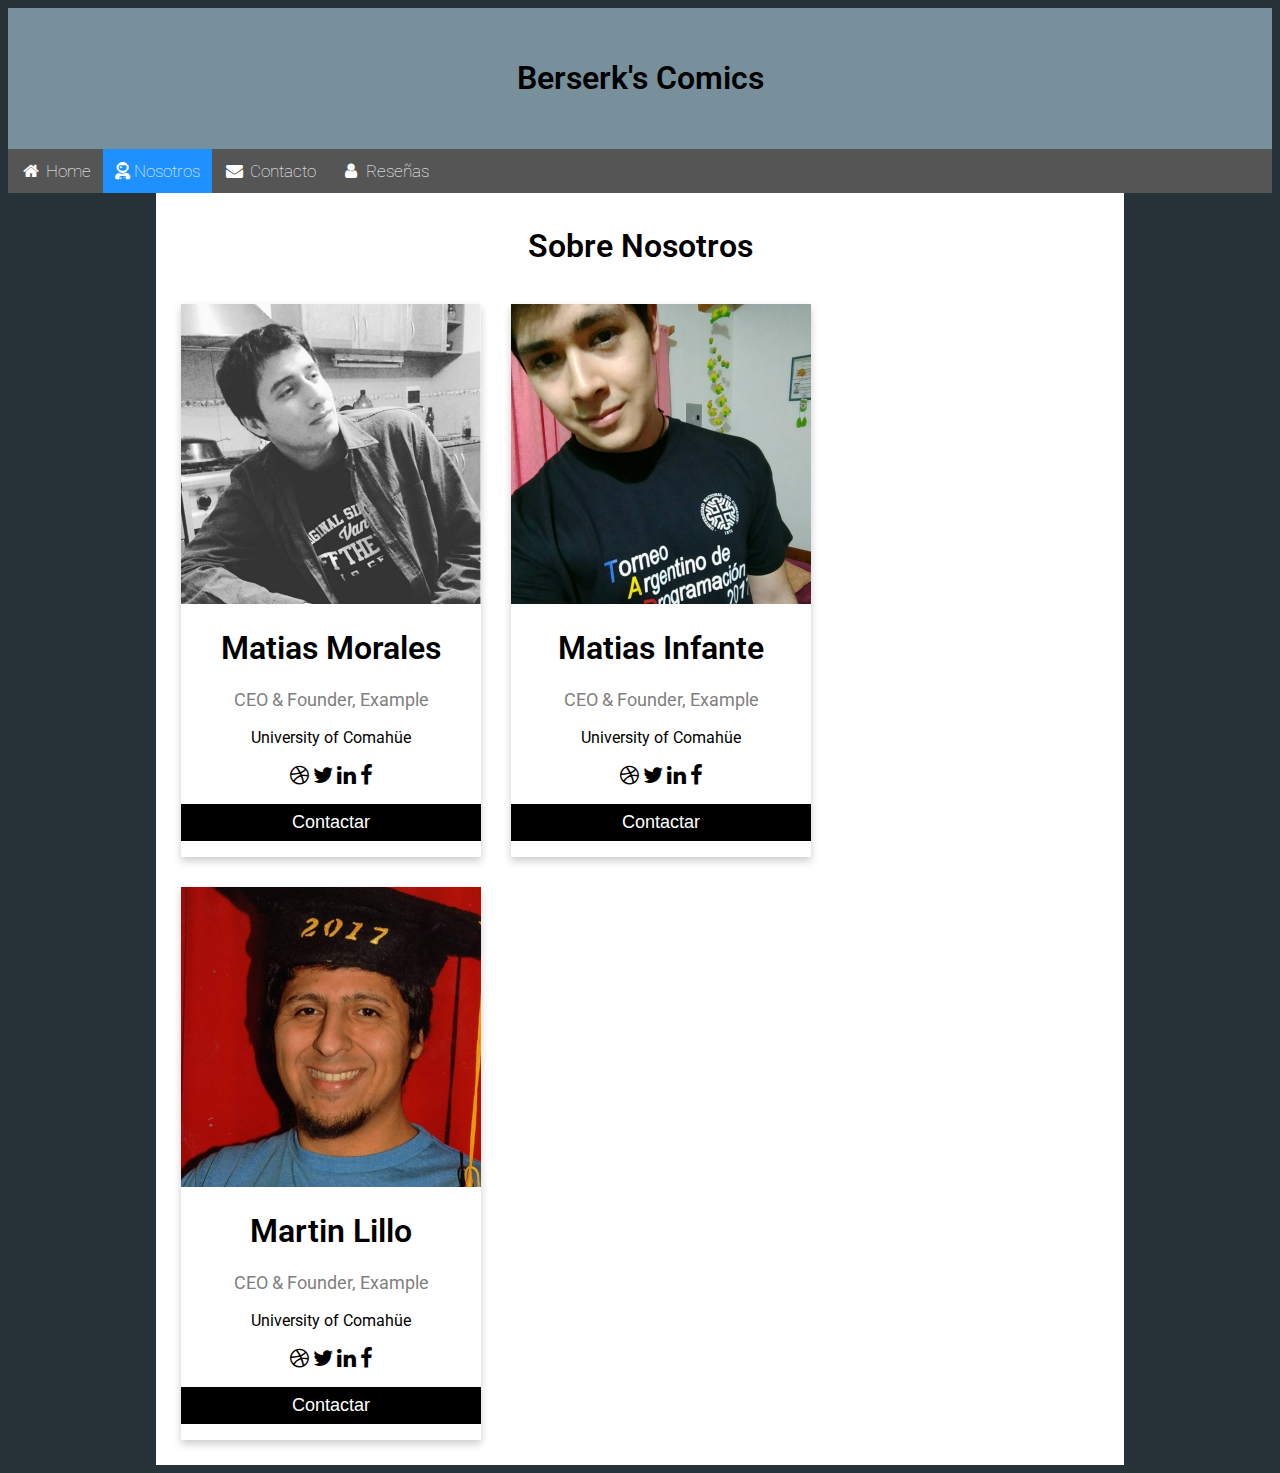
==== about.html @ d4b05519 "Adding about and repair formulary" ====
<!doctype html>
<html>

    <head>
        <meta charset="utf-8">
        <meta name="viewport" content="width=device-width, initial-scale=1.0">
        <link type="text/css" rel="stylesheet" href="css/estilo.css">
        <link href="https://fonts.googleapis.com/css?family=Roboto:300,400,500,700" rel="stylesheet">
        <link href="css/fontawesome-all.css" type="text/css" rel="stylesheet">
        <!-- Add icon library -->
        <link rel="stylesheet" href="https://cdnjs.cloudflare.com/ajax/libs/font-awesome/4.7.0/css/font-awesome.min.css">

        <!--favicon-->
        <link rel="icon" href="images/about.png">


        <title>Nosotros</title>
    </head>

    <body>
        <!--Encabezado-->
        <div class="header">
            <h1> Berserk's Comics </h1>
        </div>

        <div class="navbar" id="navbar">
            <a href="index.html"><i class="fa fa-fw fa-home"></i> Home</a> 
            <a class="active" href="#"><i class="fas fa-user-astronaut"></i> Nosotros</a> 
            <a href="Contact.html"><i class="fa fa-fw fa-envelope"></i> Contacto</a> 
            <a href="reseña.html"><i class="fa fa-fw fa-user"></i> Reseñas</a>
        </div>


        <div class="container">

            <h1 class="my-3">Sobre Nosotros</h1>

            <div class="row">


                <div class="card">
                    <img src="images/matt.png" alt="matt" style="width:100%">
                    <h1>Matias Morales</h1>
                    <p class="title">CEO & Founder, Example</p>
                    <p>University of Comahüe</p>
                    <a href="#"><i class="fa fa-dribbble"></i></a> 
                    <a href="#"><i class="fa fa-twitter"></i></a> 
                    <a href="#"><i class="fa fa-linkedin"></i></a> 
                    <a href="#"><i class="fa fa-facebook"></i></a> 
                    <p><button>Contactar</button></p>
                </div>

                <div class="card">
                    <img src="images/mati.png" alt="mati" style="width:100%">
                    <h1>Matias Infante</h1>
                    <p class="title">CEO & Founder, Example</p>
                    <p>University of Comahüe</p>
                    <a href="#"><i class="fa fa-dribbble"></i></a> 
                    <a href="#"><i class="fa fa-twitter"></i></a> 
                    <a href="#"><i class="fa fa-linkedin"></i></a> 
                    <a href="#"><i class="fa fa-facebook"></i></a> 
                    <p><button>Contactar</button></p>
                </div>

                <div class="card">
                    <img src="images/martin.png" alt="martin" style="width:100%">
                    <h1>Martin Lillo</h1>
                    <p class="title">CEO & Founder, Example</p>
                    <p>University of Comahüe</p>
                    <a href="#"><i class="fa fa-dribbble"></i></a> 
                    <a href="#"><i class="fa fa-twitter"></i></a> 
                    <a href="#"><i class="fa fa-linkedin"></i></a> 
                    <a href="#"><i class="fa fa-facebook"></i></a> 
                    <p><button>Contactar</button></p>
                </div>


            </div>




            <script src="js/topnav.js"></script>

        </div>



    </body>
</html>
---- css/estilo.css ----
@charset "utf-8";
/* CSS Document */

body{
    background: #263238;
    font-family:'Roboto', sans-serif;
}

h1{
    font-weight: 600;
}

/* Cabecera */
.header{
    text-align: center;
    background: #78909C;
    padding: 30px;
    margin-left: auto;
    margin-right: auto;
}
/* Fin cabecera */

.container{
    width: 75%;
    text-align: center;
    background-color: #FFFFFF;
    margin-left: auto;
    margin-right: auto;
    z-index: auto;
    padding: 10px;
}
.left{
    text-align: left;
}

/* MENU */
.navbar {
    background-color: #555;
    overflow: auto;
    margin: auto;
    z-index: 3;
}

/* MENU - links */
.navbar a {
    float: left;
    text-align: center;
    padding: 12px;
    color: white;
    text-decoration: none;
    font-size: 17px;
    font-family: 'Roboto', sans-serif;
    font-weight: 100;
}

/* MENU - links con mouse encima*/
.navbar a:hover {
    background-color: #000;
}

/* MENU - Activo */
.active {
    background-color: dodgerblue;
}

/* MENU Magia responsive  */

.content{
    padding: 10px;
}
/* Menu pegado */
.static {
    position: fixed;
    top: 0;
    left: 0;
}

.static + .content {
    padding-top: 0px;
}

/* Contenedor de About */

.row:after {
    content: "";
    display: table;
    clear: both;
}


/* ESTILOS PARA CARDS */
.card {
    box-shadow: 0 4px 8px 0 rgba(0, 0, 0, 0.2);
    max-width: 300px;
    margin: 15px;
    text-align: center;
    float: left;

}

.title {
    color: grey;
    font-size: 18px;
}

button {
    border: none;
    outline: 0;
    display: inline-block;
    padding: 8px;
    color: white;
    background-color: #000;
    text-align: center;
    cursor: pointer;
    width: 100%;
    font-size: 18px;
}

a {
    text-decoration: none;
    font-size: 22px;
    color: black;
}

button:hover, a:hover {
    opacity: 0.7;
}


/* On mouse-over, add a deeper shadow */
.card:hover {
    box-shadow: 0 8px 16px 0 rgba(0,0,0,0.2);
}

/* Add some padding inside the card container */
.contenedor {
    padding: 2px 16px;
}


/* FORMULARIO */

.my-3{
    margin-bottom:24px;
    margin-top:24px;
}

label {
    display:block;
    margin-top:20px;
    text-align: left;
    letter-spacing:1px;
    font-size: 16px;
    font-weight: bold;
    margin-bottom: 5px;


}
.formulario {
    color: darkslategray;
    background-color: #f2f2f2;
    padding: 20px;
    border-radius: 5px;
}

form {
    margin:0 auto;
    width:100%;
}

input, textarea {
    /*width:380px;*/
    float: left;
    width: 95%;
    height:27px;
    background:#FFF;
    border:2px solid violet;
    border-radius: 3px;
    padding:10px;
    margin-bottom: 10px;
    color:darkblue;
    resize: vertical;
}

textarea {
    height:150px;
}

#submit {
    width:85px;
    height:35px;
    border:none;
    margin-top:5px;
    cursor:pointer;
    margin-bottom: 20px;
    background-color: #4CAF50;
    color:white;
    border-radius: 5px;
    padding: 10px;
    font-weight: bold;
    float:none;
}

.error{
    border:medium solid red;
}


/* Pie de pagina */
footer{
    background-color: darkslategrey;
    color:white;
    padding: 5px;
}

/* Slides */
.rslides {
    margin: 0 auto 40px;
}

.slides_container {
    margin-bottom: 50px;
    position: relative;
    float: left;
    width: auto;
}

.slides {
    position: relative;
    list-style: none;
    overflow: hidden;
    width: 100%;
    padding: 0;
    margin: 0;
}

.slides li {
    position: absolute;
    width: 100%;
    left: 0;
    top: 0;
}

.slides img {
    display: block;
    position: relative;
    z-index: 1;
    height: auto;
    width: 100%;
    border: 0;
}

.slides .texto {
    display: block;
    position: absolute;
    z-index: 2;
    font-size: 20px;
    text-shadow: none;
    color: #fff;
    background: #000;
    background: rgba(0,0,0, .8);
    left: 0;
    right: 0;
    bottom: 0;
    padding: 10px 20px;
    margin: 0;
    max-width: none;
}

.slides_nav {
    position: absolute;
    -webkit-tap-highlight-color: rgba(0,0,0,0);
    top: 57%;
    left: 0;
    opacity: 0.7;
    z-index: 2;
    text-indent: -9999px;
    overflow: hidden;
    text-decoration: none;
    height: 61px;
    width: 38px;
    background: transparent url(../images/themes.gif)no-repeat left top;
    margin-top: -150px;
}

.slides_nav:active {
    opacity: 1.0;
}

.slides_nav.next {
    left: auto;
    background-position: right top;
    right: 0;
}

#lista a {
    display: inline-block;
}

#lista img {
    float: left;
}

#lista .rslides_here a {
    background: transparent;
    box-shadow: 0 0 0 2px #666;
}

#lista a {
    padding: 0;
}

.rslides_tabs {
    list-style: none;
    padding: 0;
    background: rgba(0,0,0,.25);
    box-shadow: 0 0 1px rgba(255,255,255,.3), inset 0 0 5px rgba(0,0,0,1.0);
    -moz-box-shadow: 0 0 1px rgba(255,255,255,.3), inset 0 0 5px rgba(0,0,0,1.0);
    -webkit-box-shadow: 0 0 1px rgba(255,255,255,.3), inset 0 0 5px rgba(0,0,0,1.0);
    font-size: 18px;
    list-style: none;
    margin: 0 auto 50px;
    max-width: 540px;
    padding: 10px 0;
    text-align: center;
    width: 100%;
}

.rslides_tabs li {
    display: inline;
    float: none;
    margin-right: 1px;
}

.rslides_tabs a {
    width: auto;
    line-height: 20px;
    padding: 9px 20px;
    height: auto;
    background: transparent;
    display: inline;
}

.rslides_tabs li:first-child {
    margin-left: 0;
}

.rslides_tabs .rslides_here a {
    background: rgba(255,255,255,.1);
    color: #fff;
    font-weight: bold;
}

@media screen and (min-width: 767px) {
    .static {
        position: fixed;
        top: 0;
        width: 100%;
    }
}



@media screen and (min-width: 360px) {
    .static {
        position: fixed;
        top: 0;
        width: 100%;
    }
}
@media screen and (max-width: 360px) {
    .navbar a {
        float: none;
        display: block;
    }
    .navbar{
        margin: auto;
    }
    .static{
        width: 100%;
    }
    body{
        margin-left: 0px;
        margin-right: 0px;
    }

    input{
        width: 90%;
    }

    textArea{
        width: 90%;
    }
}

@media screen and (max-width: 600px) {
    .callbacks_nav {
        top: 47%;
    }
    .static{
        width: 100%;
    }
}
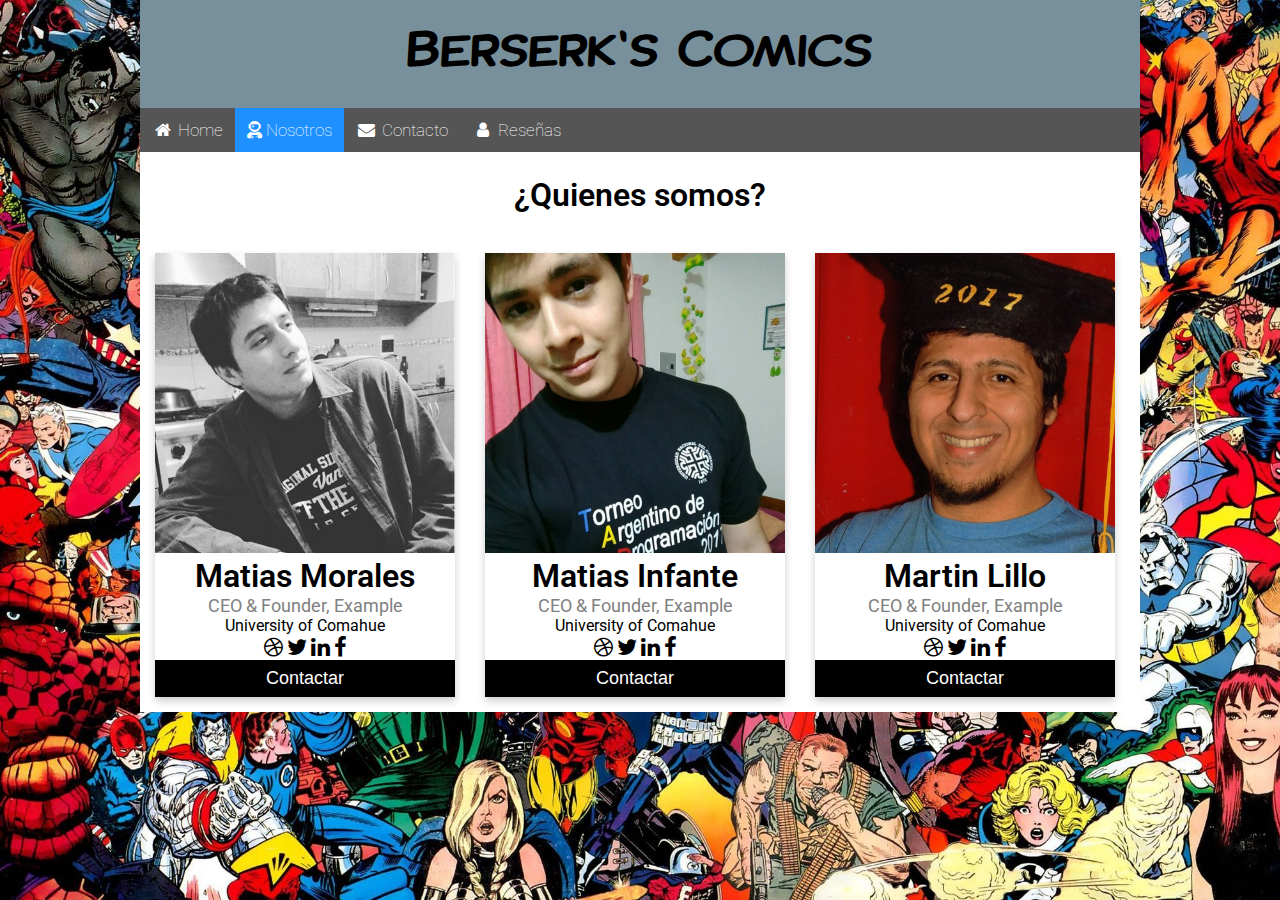
==== commit 97673cf5: "minor fixes" ====
--- a/about.html
+++ b/about.html
@@ -19,8 +19,10 @@
 
     <body>
         <!--Encabezado-->
+        <div class="contenedor-principal">
+        <header>
         <div class="header">
-            <h1> Berserk's Comics </h1>
+            <h1 class="titulo"> Berserk's Comics </h1>
         </div>
 
         <div class="navbar" id="navbar">
@@ -29,11 +31,11 @@
             <a href="Contact.html"><i class="fa fa-fw fa-envelope"></i> Contacto</a> 
             <a href="reseña.html"><i class="fa fa-fw fa-user"></i> Reseñas</a>
         </div>
+</header>
 
+        <div class="contenedor">
 
-        <div class="container">
-
-            <h1 class="my-3">Sobre Nosotros</h1>
+            <h1 class="my-3 centrar">¿Quienes somos?</h1>
 
             <div class="row">
 
@@ -42,7 +44,7 @@
                     <img src="images/matt.png" alt="matt" style="width:100%">
                     <h1>Matias Morales</h1>
                     <p class="title">CEO & Founder, Example</p>
-                    <p>University of Comahüe</p>
+                    <p>University of Comahue</p>
                     <a href="#"><i class="fa fa-dribbble"></i></a> 
                     <a href="#"><i class="fa fa-twitter"></i></a> 
                     <a href="#"><i class="fa fa-linkedin"></i></a> 
@@ -54,7 +56,7 @@
                     <img src="images/mati.png" alt="mati" style="width:100%">
                     <h1>Matias Infante</h1>
                     <p class="title">CEO & Founder, Example</p>
-                    <p>University of Comahüe</p>
+                    <p>University of Comahue</p>
                     <a href="#"><i class="fa fa-dribbble"></i></a> 
                     <a href="#"><i class="fa fa-twitter"></i></a> 
                     <a href="#"><i class="fa fa-linkedin"></i></a> 
@@ -66,7 +68,7 @@
                     <img src="images/martin.png" alt="martin" style="width:100%">
                     <h1>Martin Lillo</h1>
                     <p class="title">CEO & Founder, Example</p>
-                    <p>University of Comahüe</p>
+                    <p>University of Comahue</p>
                     <a href="#"><i class="fa fa-dribbble"></i></a> 
                     <a href="#"><i class="fa fa-twitter"></i></a> 
                     <a href="#"><i class="fa fa-linkedin"></i></a> 
@@ -83,7 +85,7 @@
             <script src="js/topnav.js"></script>
 
         </div>
-
+</div>
 
 
     </body>
--- a/css/estilo.css
+++ b/css/estilo.css
@@ -1,8 +1,26 @@
 @charset "utf-8";
+@font-face {
+	font-family: comic-ink;
+	src: url(../fonts/Comic-ink.otf);
+}
 /* CSS Document */
-
+*{
+    margin: 0;
+    padding: 0;
+    box-sizing: border-box;
+    -webkit-box-sizing: border-box;
+    -moz-box-sizing: border-box;
+
+}
+.titulo {
+	font-family: comic-ink;
+	font-size: 300%;
+}
 body{
     background: #263238;
+    background: #000 url('../images/fondo.jpg');
+    background-size: cover;
+    background-attachment: fixed; 
     font-family:'Roboto', sans-serif;
 }
 
@@ -27,7 +45,9 @@
     margin-left: auto;
     margin-right: auto;
     z-index: auto;
-    padding: 10px;
+    padding-right: 15px;
+    padding-left: 15px;
+
 }
 .left{
     text-align: left;
@@ -78,6 +98,93 @@
 .static + .content {
     padding-top: 0px;
 }
+
+/* Inicio de la pagína*/
+header{
+    width: 100%;
+}
+
+.contenedor-principal{
+    margin:auto;
+    width: 90%;
+    max-width: 1000px;
+    display: flex;
+    flex-direction: row;
+    flex-wrap: wrap;
+}
+.main{
+    background: #fff;
+    padding: 20px;
+    width: 70%;
+}
+.main .articulo{
+    padding: 20px;
+    margin: 20px;
+}
+.main .articulo .portada{
+    margin-bottom: 20px;
+}
+.main .articulo .portada img{
+    width: 100%;
+    vertical-align: top;
+}
+.main .articulo h2{
+    margin-bottom: 20px;
+    font-weight: normal;
+    font-size: 32px;
+}
+.main .articulo p{
+    margin-bottom: 20px;
+    font-size :15px;
+    line-height: 22px;
+}
+aside {
+    width: 30%;
+    /*background: #000;*/
+
+}
+aside .contenedor-comics{
+    padding: 22px;
+    background: #000;
+}
+aside h2{
+    color:#fff;
+    font-size: 20px;
+    margin-bottom: 20px;
+    margin-top: 20px;
+}
+aside .aside-articulo{
+}
+aside .aside-articulo .novedad{
+    margin-bottom: 0;
+}
+aside .aside-articulo .novedad img{
+    width: 100%;
+    vertical-align: top;
+    opacity: 0.7;
+}
+aside .aside-articulo .novedad img:hover{
+    opacity: 1;
+}
+/*Inicio de footer*/
+footer{
+    width: 100%;
+    padding: 20px;
+    background: #2f2f2f;
+    color: #fff;
+}
+footer .autores{
+    display: flex;
+    flex-direction: row;
+    justify-content: space-around;
+    margin-bottom: 20px;
+    margin-top: 10px;
+}
+footer p{
+    text-align: center;
+}
+/*Fin de footer*/
+/*Fin inicio de pagína*/
 
 /* Contenedor de About */
 
@@ -134,8 +241,10 @@
 
 /* Add some padding inside the card container */
 .contenedor {
-    padding: 2px 16px;
-}
+	width: 100%;
+	background: rgba(255,255,255,1.00);
+}
+
 
 
 /* FORMULARIO */
@@ -151,16 +260,13 @@
     text-align: left;
     letter-spacing:1px;
     font-size: 16px;
-    font-weight: bold;
-    margin-bottom: 5px;
-
-
 }
 .formulario {
     color: darkslategray;
     background-color: #f2f2f2;
-    padding: 20px;
+    padding: 30px;
     border-radius: 5px;
+
 }
 
 form {
@@ -175,8 +281,10 @@
     height:27px;
     background:#FFF;
     border:2px solid violet;
-    border-radius: 3px;
-    padding:10px;
+    border-radius: 5px;
+    padding:20px;
+    padding-left: 15px;
+    padding-right: 15px;
     margin-bottom: 10px;
     color:darkblue;
     resize: vertical;
@@ -185,6 +293,20 @@
 textarea {
     height:150px;
 }
+
+.col-25{
+    float: left;
+    width: 20%;
+    margin-top: 6px;
+}
+
+.col-75{
+    float: left;
+    width: 80%;
+    margin-top: 6px;
+}
+
+
 
 #submit {
     width:85px;
@@ -205,17 +327,28 @@
     border:medium solid red;
 }
 
-
 /* Pie de pagina */
 footer{
     background-color: darkslategrey;
     color:white;
     padding: 5px;
+
 }
 
 /* Slides */
+.slides_contenedor .titulo{
+    text-align: center;
+    font-size: 32px;
+    margin-bottom: 20px;
+    margin-top: 20px;
+}
 .rslides {
     margin: 0 auto 40px;
+}
+
+.centrar{
+    display: flex;
+    justify-content: center;
 }
 
 .slides_container {
@@ -384,13 +517,7 @@
         margin-right: 0px;
     }
 
-    input{
-        width: 90%;
-    }
-
-    textArea{
-        width: 90%;
-    }
+
 }
 
 @media screen and (max-width: 600px) {
@@ -400,5 +527,37 @@
     .static{
         width: 100%;
     }
-}
-
+    input{
+        width: 100%;
+        margin-top: 0;
+    }
+
+    textArea{
+        width: 100%;
+    }
+
+    .col-25,.col-75{
+        width: 100%;
+        margin-top: 0;
+    }
+}
+
+@media (max-width: 575.98px) {}
+@media (max-width: 767.98px) {
+    .main {
+        width: 100%;
+        padding:0;
+    }
+    .main p{
+        text-align: center;
+    }
+    aside{
+        width: 100%;
+        flex-direction: row;
+    }
+
+}
+
+@media (max-width: 991.98px) {}
+
+@media (max-width: 1199.98px) {}
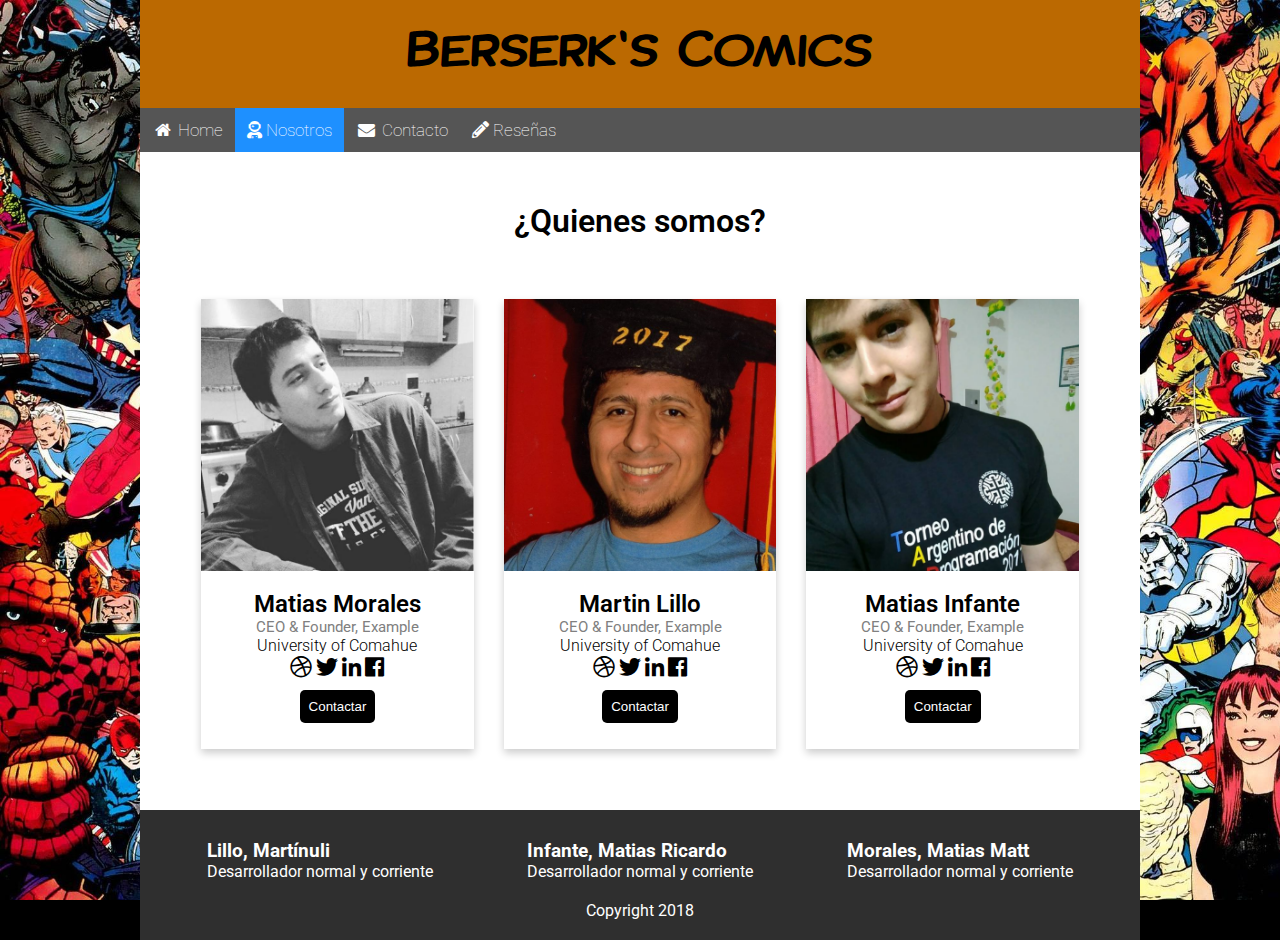
==== commit 8072391c: "fixes" ====
--- a/about.html
+++ b/about.html
@@ -1,92 +1,103 @@
 <!doctype html>
 <html>
-
     <head>
         <meta charset="utf-8">
         <meta name="viewport" content="width=device-width, initial-scale=1.0">
         <link type="text/css" rel="stylesheet" href="css/estilo.css">
+        <link href="css/fontawesome-all.css" type="text/css" rel="stylesheet">
         <link href="https://fonts.googleapis.com/css?family=Roboto:300,400,500,700" rel="stylesheet">
-        <link href="css/fontawesome-all.css" type="text/css" rel="stylesheet">
-        <!-- Add icon library -->
+        <link type="text/css" href="css/responsiveslides.css" rel="stylesheet">
+        <script src="http://ajax.googleapis.com/ajax/libs/jquery/1.8.3/jquery.min.js"></script>
+        <script src="js/responsiveslides.min.js"></script>
+        <script src="js/slides.js"></script>	
         <link rel="stylesheet" href="https://cdnjs.cloudflare.com/ajax/libs/font-awesome/4.7.0/css/font-awesome.min.css">
-
-        <!--favicon-->
         <link rel="icon" href="images/about.png">
 
 
         <title>Nosotros</title>
     </head>
+    <!-- CUERPO --> 
+    <body>
+        <div class="contenedor-principal">
+            <header>
+                <div class="header">
+                    <h1 class="titulo"> Berserk's Comics </h1>
+                </div>
+                <div class="navbar" id="navbar">
+                    <a href="index.html"><i class="fa fa-fw fa-home"></i> Home</a> 
+                    <a class="active" href="about.html"><i class="fas fa-user-astronaut"></i> Nosotros</a> 
+                    <a href="Contact.html"><i class="fa fa-fw fa-envelope"></i> Contacto</a> 
+                    <a href="reseña.html"><i class="fas fa-pencil-alt"></i> Reseñas</a>
+                </div>
+            </header>
+            <div class="about">
+                <h1 class="my-3 centrar">¿Quienes somos?</h1>
+                <div class="row contenedor-cartas">
+                    <div class="card matt">
+                        <img src="images/matt.png" alt="matt" style="width:100%">
+                        <h1 class="titulo-card">Matias Morales</h1>
+                        <p class="parrafo-titulo">CEO & Founder, Example</p>
+                        <p class="uni">University of Comahue</p>
+                        <div class="redes">
 
-    <body>
-        <!--Encabezado-->
-        <div class="contenedor-principal">
-        <header>
-        <div class="header">
-            <h1 class="titulo"> Berserk's Comics </h1>
-        </div>
+                            <a href="#"><i class="fab fa-dribbble"></i></a> 
+                            <a href="#"><i class="fab fa-twitter"></i></a> 
+                            <a href="#"><i class="fab fa-linkedin"></i></a> 
+                            <a href="#"><i class="fab fa-facebook"></i></a> 
+                        </div>
 
-        <div class="navbar" id="navbar">
-            <a href="index.html"><i class="fa fa-fw fa-home"></i> Home</a> 
-            <a class="active" href="#"><i class="fas fa-user-astronaut"></i> Nosotros</a> 
-            <a href="Contact.html"><i class="fa fa-fw fa-envelope"></i> Contacto</a> 
-            <a href="reseña.html"><i class="fa fa-fw fa-user"></i> Reseñas</a>
-        </div>
-</header>
+                        <p><button class="btn-contactar">Contactar</button></p>
+                    </div>
+                    <div class="card martin">
+                        <img src="images/martin.png" alt="martin" style="width:100%">
+                        <h1 class="titulo-card">Martin Lillo</h1>
+                        <p class="parrafo-titulo">CEO & Founder, Example</p>
+                        <p class="uni">University of Comahue</p>
+                        <div class="redes">
+                            <a href="#"><i class="fab fa-dribbble"></i></a> 
+                            <a href="#"><i class="fab fa-twitter "></i></a> 
+                            <a href="#"><i class="fab fa-linkedin"></i></a> 
+                            <a href="#"><i class="fab fa-facebook "></i></a>
+                        </div>
+                        <p><button class="btn-contactar">Contactar</button></p>
+                    </div>
+                    <div class="card matias">
+                        <img src="images/mati.png" alt="mati" style="width:100%">
+                        <h1 class="titulo-card">Matias Infante</h1>
+                        <p class="parrafo-titulo">CEO & Founder, Example</p>
+                        <p class="uni">University of Comahue</p>
+                        <div class="redes">
 
-        <div class="contenedor">
-
-            <h1 class="my-3 centrar">¿Quienes somos?</h1>
-
-            <div class="row">
-
-
-                <div class="card">
-                    <img src="images/matt.png" alt="matt" style="width:100%">
-                    <h1>Matias Morales</h1>
-                    <p class="title">CEO & Founder, Example</p>
-                    <p>University of Comahue</p>
-                    <a href="#"><i class="fa fa-dribbble"></i></a> 
-                    <a href="#"><i class="fa fa-twitter"></i></a> 
-                    <a href="#"><i class="fa fa-linkedin"></i></a> 
-                    <a href="#"><i class="fa fa-facebook"></i></a> 
-                    <p><button>Contactar</button></p>
+                            <a href="#"><i class="fab fa-dribbble"></i></a> 
+                            <a href="#"><i class="fab fa-twitter"></i></a> 
+                            <a href="#"><i class="fab fa-linkedin"></i></a> 
+                            <a href="#"><i class="fab fa-facebook"></i></a> 
+                        </div>
+                        <p><button class="btn-contactar">Contactar</button></p>
+                    </div>
                 </div>
 
-                <div class="card">
-                    <img src="images/mati.png" alt="mati" style="width:100%">
-                    <h1>Matias Infante</h1>
-                    <p class="title">CEO & Founder, Example</p>
-                    <p>University of Comahue</p>
-                    <a href="#"><i class="fa fa-dribbble"></i></a> 
-                    <a href="#"><i class="fa fa-twitter"></i></a> 
-                    <a href="#"><i class="fa fa-linkedin"></i></a> 
-                    <a href="#"><i class="fa fa-facebook"></i></a> 
-                    <p><button>Contactar</button></p>
+            </div>
+            <footer>
+                <div class="autores">
+                    <div class="autor">
+                        <h3>Lillo, Martínuli</h3>
+                        <p class="subtitulo">Desarrollador normal y corriente</p>
+                    </div>
+                    <div class="autor">
+                        <h3>Infante, Matias Ricardo</h3>
+                        <p class="subtitulo">Desarrollador normal y corriente</p>
+                    </div>
+                    <div class="autor">
+                        <h3>Morales, Matias Matt</h3>
+                        <p class="subtitulo">Desarrollador normal y corriente</p>
+                    </div>
                 </div>
-
-                <div class="card">
-                    <img src="images/martin.png" alt="martin" style="width:100%">
-                    <h1>Martin Lillo</h1>
-                    <p class="title">CEO & Founder, Example</p>
-                    <p>University of Comahue</p>
-                    <a href="#"><i class="fa fa-dribbble"></i></a> 
-                    <a href="#"><i class="fa fa-twitter"></i></a> 
-                    <a href="#"><i class="fa fa-linkedin"></i></a> 
-                    <a href="#"><i class="fa fa-facebook"></i></a> 
-                    <p><button>Contactar</button></p>
+                <div class="derechos">
+                    <p>Copyright 2018</p>
                 </div>
-
-
-            </div>
-
-
-
-
-            <script src="js/topnav.js"></script>
-
+            </footer>
         </div>
-</div>
-
-
+        <script src="js/topnav.js"></script>
     </body>
 </html>
--- a/css/estilo.css
+++ b/css/estilo.css
@@ -1,7 +1,7 @@
 @charset "utf-8";
 @font-face {
-	font-family: comic-ink;
-	src: url(../fonts/Comic-ink.otf);
+    font-family: comic-ink;
+    src: url(../fonts/Comic-ink.otf);
 }
 /* CSS Document */
 *{
@@ -13,8 +13,12 @@
 
 }
 .titulo {
-	font-family: comic-ink;
-	font-size: 300%;
+    font-family: comic-ink;
+    font-size: 300%;	
+}
+.descripcion{
+    font-family: comic-ink;
+    padding-top: 20px;
 }
 body{
     background: #263238;
@@ -23,21 +27,18 @@
     background-attachment: fixed; 
     font-family:'Roboto', sans-serif;
 }
-
 h1{
     font-weight: 600;
 }
-
 /* Cabecera */
 .header{
     text-align: center;
-    background: #78909C;
+    background: rgba(187,105,1,1.00);
     padding: 30px;
     margin-left: auto;
     margin-right: auto;
 }
 /* Fin cabecera */
-
 .container{
     width: 75%;
     text-align: center;
@@ -47,12 +48,10 @@
     z-index: auto;
     padding-right: 15px;
     padding-left: 15px;
-
 }
 .left{
     text-align: left;
 }
-
 /* MENU */
 .navbar {
     background-color: #555;
@@ -117,75 +116,11 @@
     padding: 20px;
     width: 70%;
 }
-.main .articulo{
-    padding: 20px;
-    margin: 20px;
-}
-.main .articulo .portada{
-    margin-bottom: 20px;
-}
-.main .articulo .portada img{
-    width: 100%;
-    vertical-align: top;
-}
-.main .articulo h2{
-    margin-bottom: 20px;
-    font-weight: normal;
-    font-size: 32px;
-}
-.main .articulo p{
-    margin-bottom: 20px;
-    font-size :15px;
-    line-height: 22px;
-}
-aside {
-    width: 30%;
-    /*background: #000;*/
-
-}
-aside .contenedor-comics{
-    padding: 22px;
-    background: #000;
-}
-aside h2{
-    color:#fff;
-    font-size: 20px;
-    margin-bottom: 20px;
-    margin-top: 20px;
-}
-aside .aside-articulo{
-}
-aside .aside-articulo .novedad{
-    margin-bottom: 0;
-}
-aside .aside-articulo .novedad img{
-    width: 100%;
-    vertical-align: top;
-    opacity: 0.7;
-}
-aside .aside-articulo .novedad img:hover{
-    opacity: 1;
-}
-/*Inicio de footer*/
-footer{
-    width: 100%;
-    padding: 20px;
-    background: #2f2f2f;
-    color: #fff;
-}
-footer .autores{
-    display: flex;
-    flex-direction: row;
-    justify-content: space-around;
-    margin-bottom: 20px;
-    margin-top: 10px;
-}
-footer p{
-    text-align: center;
-}
-/*Fin de footer*/
-/*Fin inicio de pagína*/
-
+.about{
+    background: #fff;
+    padding: 26px;
+    width: 100%;
+}
 /* Contenedor de About */
 
 .row:after {
@@ -198,11 +133,8 @@
 /* ESTILOS PARA CARDS */
 .card {
     box-shadow: 0 4px 8px 0 rgba(0, 0, 0, 0.2);
-    max-width: 300px;
-    margin: 15px;
-    text-align: center;
-    float: left;
-
+    width: 30%;
+    text-align: center;
 }
 
 .title {
@@ -219,6 +151,192 @@
     background-color: #000;
     text-align: center;
     cursor: pointer;
+}
+.resenia{
+    background: #fff;
+    padding: 20px;
+    width: 100%;
+    font-weight: 200;
+    text-indent: 2em;
+    text-align: justify;
+}
+.img-resenia{
+    float: right;
+    width: 50%;
+    height: auto;
+    padding: 15px;
+}
+.titulo-2{
+    border-bottom: dotted grey thin;
+    padding-bottom: 10px;
+    width: 100%;
+    margin-bottom: 10px;
+}
+.main .articulo{
+    padding: 20px;
+    margin: 20px;
+    display: flex;
+    flex-direction: row;
+    flex-wrap: wrap;
+}
+.main .articulo .portada{
+    margin-bottom: 20px;
+    width: 40%;
+    /*    padding: 20px;*/
+
+}
+/*contenido*/
+.main .articulo .contenido{
+    width: 60%;
+    padding: 20px;
+}
+.fa-circle{
+    color:#22f672;
+}
+.main .articulo .contenido .titulo-portada{
+    margin-bottom: 0px;
+}
+.main .articulo .contenido .titulo-secundario{
+    margin-bottom: 16px;
+}
+.main .articulo .contenido .generos{
+    margin-bottom: 16px;
+}
+.main .articulo .contenido .texto h3{
+    margin-bottom: 12px;
+}
+/*fin contenido*/
+.main .articulo .portada img{
+    width: 100%;
+    vertical-align: top;
+}
+
+.main .articulo h2{
+    margin-bottom: 20px;
+    font-weight: normal;
+    font-size: 32px;
+}
+.main .articulo p{
+    margin-bottom: 20px;
+    font-size :15px;
+    line-height: 22px;
+}
+
+/*articulos*/
+.main .articulos{
+    width: 100%;
+    background: rgba(255,255,255,0.7);
+    display: flex;
+    flex-direction: row;
+    justify-content: space-around;
+}
+.main .articulos article{
+    width: 30%;
+}
+.main .articulos article h2{
+    font-size: 16px;
+    text-align: center;
+}
+.main .articulos article img{
+    width: 100%;
+    vertical-align: top;
+    opacity: 0.7;
+
+}
+.main .articulos article img{
+    opacity: 1;
+}
+
+.divisor{
+    margin-bottom: 20px;
+    border-color: grey;
+}
+/*fin de articulos*/
+aside {
+    width: 30%;
+    /*background: #000;*/
+}
+aside .busqueda-comics{
+    margin-top: 30px;
+    background: #000;
+    padding: 22px;
+    background: #000;
+
+}
+aside .busqueda-comics h2{
+    margin-top: 10px;
+}
+aside .busqueda form{
+    display: flex;
+    /*flex-direction: row;*/
+    justify-content: space-between;
+    margin: 0px;
+    width: 100%;
+}
+aside .busqueda input{
+    width: 90%;
+}
+aside .busqueda button{
+    background: none;
+    border: none;
+}
+aside .busqueda i{
+    color:#fff;
+    font-size: 16px;
+}
+
+aside h2{
+    color:#fff;
+    font-size: 20px;
+    margin-bottom: 20px;
+    margin-top: 20px;
+}
+aside .contenedor-comics{
+    padding: 22px;
+    background: #000;
+
+}
+aside h2{
+    color:#fff;
+    font-size: 20px;
+    margin-bottom: 20px;
+    margin-top: 20px;
+}
+aside .aside-articulo{
+}
+aside .aside-articulo .novedad{
+    margin-bottom: 0;
+}
+aside .aside-articulo .novedad img{
+    width: 100%;
+    vertical-align: top;
+    opacity: 0.7;
+}
+aside .aside-articulo .novedad img:hover{
+    opacity: 1;
+}
+/*Inicio de footer*/
+footer{
+    width: 100%;
+    padding: 20px;
+    background: #2f2f2f;
+    color: #fff;
+}
+footer .autores{
+    display: flex;
+    flex-direction: row;
+    justify-content: space-around;
+    margin-bottom: 20px;
+    margin-top: 10px;
+}
+footer p{
+    text-align: center;
+}
+/*Fin de footer*/
+/*pagina contacto*/
+.contacto{
+    background: #fff;
+    padding: 20px;
     width: 100%;
     font-size: 18px;
 }
@@ -233,7 +351,75 @@
     opacity: 0.7;
 }
 
-
+/*ABOUT*/
+.contenedor-cartas{
+    padding: 20px;
+    display: flex;
+    flex-direction: row;
+    justify-content: space-around;
+}
+.about .card {
+    box-shadow: 0 4px 8px 0 rgba(0, 0, 0, 0.2);
+    width: 30%;
+    margin: 15px;
+    text-align: center;
+    padding-bottom: 16px;
+
+}
+.about .card .white{
+    color:#000;
+}
+.about .card .redes a{
+    transition: all 0.25s ease;   
+
+}
+.about .card .redes a:hover{
+    color:steelblue;
+}
+.about .card .titulo-card{
+    font-size: 24px;
+    margin-top: 15px;
+}
+.about .card .parrafo-titulo {
+    color: grey;
+    font-size: 15px;
+}
+.about .card .uni{
+    font-family: "Roboto";
+    font-weight: 300;
+}
+.about .titulo-about{
+    text-align: center;
+    margin: 20px 0;
+    font-size: 34px;
+}
+.about .martin{
+    order:2;
+}
+.about .matt{
+    order:1;
+}
+.about .matias{
+    order:3;
+}
+.about .btn-contactar {
+    border-radius: 5px;
+    display: inline-block;
+    padding: 8px;
+    color: white;
+    background-color: #000;
+    text-align: center;
+    cursor: pointer;
+    margin: 10px 0;
+    border: 1px solid rgba(255,255,255,0);
+    border-radius: 5px;
+}
+.btn-contactar:hover{
+    background-color: #fff;
+    color: #000;
+    border: 1px solid #000;
+}
+/*fin about*/
 /* On mouse-over, add a deeper shadow */
 .card:hover {
     box-shadow: 0 8px 16px 0 rgba(0,0,0,0.2);
@@ -241,19 +427,22 @@
 
 /* Add some padding inside the card container */
 .contenedor {
-	width: 100%;
-	background: rgba(255,255,255,1.00);
-}
-
-
-
+    width: 100%;
+    background: rgba(255,255,255,1.00);
+}
+/*fin pagina contacto*/
+/*Fin inicio de pagína*/
 /* FORMULARIO */
-
+.contacto .titulo{
+    text-align: center;
+    font-size: 32px;
+    margin-top: 20px;
+    margin-bottom: 20px;
+}
 .my-3{
     margin-bottom:24px;
     margin-top:24px;
 }
-
 label {
     display:block;
     margin-top:20px;
@@ -268,19 +457,23 @@
     border-radius: 5px;
 
 }
-
 form {
     margin:0 auto;
+    width:70%;
+}
+.formulario .titulo{
+    font-family: "Roboto",sans-serif;
+    text-align: center;
+    font-size: 32px;
+    margin-top: 20px;
+    margin-bottom: 20px;
+    color:#000;
+}
+input, textarea {
     width:100%;
-}
-
-input, textarea {
-    /*width:380px;*/
-    float: left;
-    width: 95%;
     height:27px;
     background:#FFF;
-    border:2px solid violet;
+    border:2px solid rgba(153, 153, 255,0.5);
     border-radius: 5px;
     padding:20px;
     padding-left: 15px;
@@ -288,10 +481,32 @@
     margin-bottom: 10px;
     color:darkblue;
     resize: vertical;
+
+}
+.contacto .btn{
+    margin: auto;
+    display: block;
+    padding: 0 16px ;
+    color:white;
+    font-size: 16px;
+    border: none;
+    background: #f6222b;
+}
+.contacto .btn:hover{
+    background: #9f1218;    
+    color:#fff;
+}
+.resenia{
+    padding:34px;
 }
 
 textarea {
     height:150px;
+    max-height: 400px;
+    min-height: 150px;
+    width: 100%;
+    max-width: 100%;
+    min-width: 100%;
 }
 
 .col-25{
@@ -312,29 +527,21 @@
     width:85px;
     height:35px;
     border:none;
-    margin-top:5px;
+    margin-top:20px;
     cursor:pointer;
     margin-bottom: 20px;
-    background-color: #4CAF50;
+    background-color: dodgerblue;
     color:white;
     border-radius: 5px;
     padding: 10px;
     font-weight: bold;
+    margin-left: 35%;
     float:none;
 }
-
 .error{
     border:medium solid red;
 }
 
-/* Pie de pagina */
-footer{
-    background-color: darkslategrey;
-    color:white;
-    padding: 5px;
-
-}
-
 /* Slides */
 .slides_contenedor .titulo{
     text-align: center;
@@ -345,19 +552,16 @@
 .rslides {
     margin: 0 auto 40px;
 }
-
 .centrar{
     display: flex;
     justify-content: center;
 }
-
 .slides_container {
     margin-bottom: 50px;
     position: relative;
     float: left;
     width: auto;
 }
-
 .slides {
     position: relative;
     list-style: none;
@@ -398,6 +602,7 @@
     padding: 10px 20px;
     margin: 0;
     max-width: none;
+    text-align: center;
 }
 
 .slides_nav {
@@ -490,16 +695,7 @@
         top: 0;
         width: 100%;
     }
-}
-
-
-
-@media screen and (min-width: 360px) {
-    .static {
-        position: fixed;
-        top: 0;
-        width: 100%;
-    }
+
 }
 @media screen and (max-width: 360px) {
     .navbar a {
@@ -516,17 +712,71 @@
         margin-left: 0px;
         margin-right: 0px;
     }
-
-
-}
-
-@media screen and (max-width: 600px) {
+    footer .autores{
+        flex-direction: column;
+        align-items: center;
+
+    }
+    footer .autores .autor{
+        margin-bottom: 10px;
+        margin-top:10px;
+    }
+    .main .articulo .contenido{ 
+        padding:0px;
+    }
+    .main .articulo .contenido p{ 
+        text-align: left;
+    }
+    .main .articulos{
+        padding: 10px;
+    }
+    .main .articulos article{
+        width: 100%;
+        margin: 20px 0;
+    }
+    .img-resenia{
+        width: 100%;
+    }
+
+}
+
+@media (max-width: 575.98px) {
+    .main .articulos{
+        flex-wrap: wrap;
+    }
+    /*    .main .articulos article{
+            width: 50%;
+            margin: 0 16px;
+        }*/
+
     .callbacks_nav {
         top: 47%;
     }
     .static{
         width: 100%;
     }
+
+    .main .articulo .contenido{
+        width: 100%;
+    }
+    .main .articulo .portada {
+        padding-right: 0px;
+        padding-left: 0px;
+        width: 100%;
+    }
+    .main .articulo .contenido .estado p{ 
+        text-align: left;
+    }
+    footer .autores{
+        flex-direction: column;
+        align-items: center;
+
+    }
+    footer .autores .autor{
+        margin-bottom: 10px;
+        margin-top:10px;
+    }
+
     input{
         width: 100%;
         margin-top: 0;
@@ -540,9 +790,15 @@
         width: 100%;
         margin-top: 0;
     }
-}
-
-@media (max-width: 575.98px) {}
+    .img-resenia{
+        width: 100%;
+    }
+    .about .contenedor-cartas .card{
+        width: 100%;
+    }
+}
+
+
 @media (max-width: 767.98px) {
     .main {
         width: 100%;
@@ -555,9 +811,60 @@
         width: 100%;
         flex-direction: row;
     }
-
-}
-
-@media (max-width: 991.98px) {}
+    .main .articulo .portada {
+        padding: 0px;
+        width: 100%;
+    }
+    .main .articulo .portada {
+        padding-right: 0px;
+        padding-left: 0px;
+        width: 100%;
+    }
+    .main .articulo .contenido{ 
+        padding:0px;
+        width: 100%;
+    }
+
+    .main .articulo .contenido p{ 
+        text-align: left;
+    }
+    .main .articulo .contenido .titulo-portada{
+        text-align: center;
+        font-weight: 600;
+        margin-bottom: 10px;
+    }
+    .about .contenedor-cartas .card{
+        width: 50%;
+    }
+}
+@media (max-width:578px){
+    aside{
+        width: 100%;
+        height: auto;
+    }
+    .main{
+        width: 100%;
+    }
+    .navbar{
+        width: 100%;
+    }
+    .about .contenedor-cartas{
+        flex-wrap: wrap;
+        padding: 0px;
+        flex-direction: row;
+    }
+    .about .contenedor-cartas .card{
+        margin: 0px;
+        padding: 0px;
+        width: 100%;
+    }
+
+}
+@media (max-width: 991.98px) {
+    .main .articulo .portada{
+        padding: 0;
+    }
+
+}
 
 @media (max-width: 1199.98px) {}
--- a/css/responsiveslides.css
+++ b/css/responsiveslides.css
@@ -0,0 +1,33 @@
+/*! http://responsiveslides.com v1.55 by @viljamis */
+
+.rslides {
+  position: relative;
+  list-style: none;
+  overflow: hidden;
+  width: 100%;
+  padding: 0;
+  margin: 0;
+  }
+
+.rslides li {
+  -webkit-backface-visibility: hidden;
+  position: absolute;
+  display: none;
+  width: 100%;
+  left: 0;
+  top: 0;
+  }
+
+.rslides li:first-child {
+  position: relative;
+  display: block;
+  float: left;
+  }
+
+.rslides img {
+  display: block;
+  height: auto;
+  float: left;
+  width: 100%;
+  border: 0;
+  }
